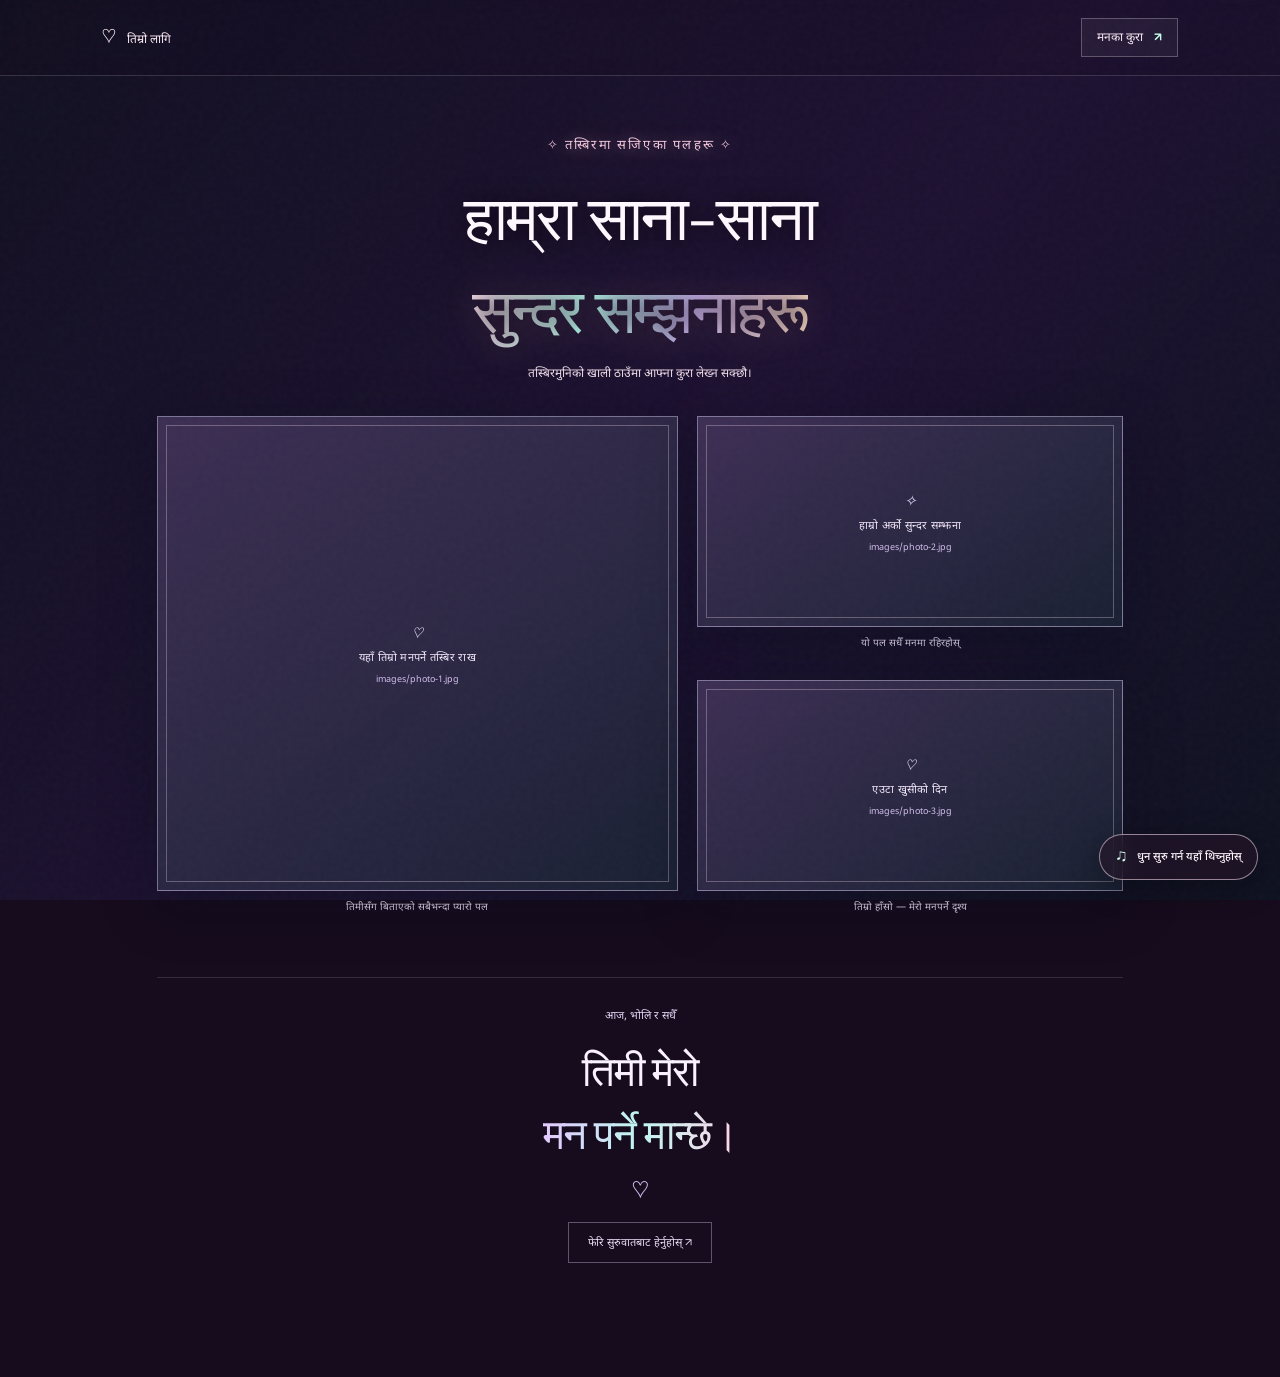
==== memories.html @ a3d659de "Initial commit" ====
<!doctype html><html lang="ne"><head><meta charset="utf-8"><meta name="viewport" content="width=device-width,initial-scale=1"><meta name="theme-color" content="#130f28"><title>हाम्रा सम्झनाहरू ♡</title><link rel="preconnect" href="https://fonts.googleapis.com"><link rel="preconnect" href="https://fonts.gstatic.com" crossorigin><link href="https://fonts.googleapis.com/css2?family=Noto+Sans+Devanagari:wght@400;500;600;700&display=swap" rel="stylesheet"><link rel="stylesheet" href="style.css"><link rel="stylesheet" href="theme.css"><link rel="stylesheet" href="music.css"></head><body class="page page-memories"><div class="video-backdrop"><video autoplay muted loop playsinline aria-hidden="true"><source src="love.mp4" type="video/mp4"></video></div><div class="video-shade"></div><div class="grain" aria-hidden="true"></div>
<header class="site-nav"><a class="nav-brand" href="index.html">♡ <span>तिम्रो लागि</span></a><a class="nav-next" href="wishes.html">मनका कुरा <b>↗</b></a></header><main class="memories-main"><section class="memories-heading reveal"><p class="page-kicker">✧ तस्बिरमा सजिएका पलहरू ✧</p><h1>हाम्रा साना-साना<br><span>सुन्दर सम्झनाहरू</span></h1><p>तस्बिरमुनिको खाली ठाउँमा आफ्ना कुरा लेख्न सक्छौ।</p></section><section class="memory-gallery">
<figure class="memory-shot shot-one reveal" data-image="photo-1.jpg"><div class="photo-placeholder"><span>♡</span><small>यहाँ तिम्रो मनपर्ने तस्बिर राख</small><b>images/photo-1.jpg</b></div><figcaption>तिमीसँग बिताएको सबैभन्दा प्यारो पल</figcaption></figure>
<figure class="memory-shot shot-two reveal" data-image="photo-2.jpg"><div class="photo-placeholder"><span>✧</span><small>हाम्रो अर्को सुन्दर सम्झना</small><b>images/photo-2.jpg</b></div><figcaption>यो पल सधैँ मनमा रहिरहोस्</figcaption></figure>
<figure class="memory-shot shot-three reveal" data-image="photo-3.jpg"><div class="photo-placeholder"><span>♡</span><small>एउटा खुसीको दिन</small><b>images/photo-3.jpg</b></div><figcaption>तिम्रो हाँसो — मेरो मनपर्ने दृश्य</figcaption></figure></section><section class="memories-end reveal"><span>आज, भोलि र सधैँ</span><h2>तिमी मेरो<br><em>मन पर्ने मान्छे।</em></h2><div>♡</div><a href="index.html">फेरि सुरुवातबाट हेर्नुहोस् ↗</a></section></main><button class="music-toggle" type="button" aria-pressed="false"><span class="music-icon">♫</span><span class="music-label">मधुर धुन सुन्नुहोस्</span></button><script src="script.js"></script></body></html>
---- style.css ----
@import url('https://fonts.googleapis.com/css2?family=DM+Sans:wght@400;500;600;700&family=Playfair+Display:ital,wght@0,500;0,600;0,700;1,500;1,600&display=swap');
:root{--night:#220c22;--night2:#32112d;--pink:#f2b4c8;--rose:#d982a1;--cream:#fff4ed;--muted:#c4aab9;--lilac:#ac8ba9;--gold:#ecc99b;--sans:'DM Sans',sans-serif;--serif:'Playfair Display',serif}*{box-sizing:border-box}html{scroll-behavior:smooth}body{margin:0;background:var(--night);color:var(--cream);font-family:var(--sans);overflow-x:hidden}a{color:inherit;text-decoration:none}.grain{position:fixed;inset:0;pointer-events:none;z-index:10;opacity:.12;background-image:url("data:image/svg+xml,%3Csvg viewBox='0 0 180 180' xmlns='http://www.w3.org/2000/svg'%3E%3Cfilter id='n'%3E%3CfeTurbulence type='fractalNoise' baseFrequency='.9' numOctaves='3' stitchTiles='stitch'/%3E%3C/filter%3E%3Crect width='100%25' height='100%25' filter='url(%23n)' opacity='.22'/%3E%3C/svg%3E")}.ambient{position:absolute;width:600px;height:600px;border-radius:50%;filter:blur(130px);opacity:.13;pointer-events:none}.ambient-one{top:0;left:-250px;background:#ba567d}.ambient-two{top:480px;right:-300px;background:#79507e}.topbar{height:84px;padding:0 8.3%;display:flex;align-items:center;justify-content:space-between;position:relative;z-index:2;border-bottom:1px solid #ffffff12}.wordmark{font:500 13px var(--sans);letter-spacing:.02em;color:#f7e6ed}.tiny-heart{color:var(--rose);margin-right:8px}.top-link{font-size:12px;color:var(--muted);letter-spacing:.04em}.top-link span{margin-left:8px;color:var(--pink)}.hero{min-height:710px;max-width:1200px;margin:auto;padding:96px 6% 100px;display:grid;grid-template-columns:1fr 1fr;align-items:center;position:relative}.hero-copy{z-index:1}.eyebrow{font-size:9px;font-weight:700;letter-spacing:.22em;color:#dd9ab2}.eyebrow-line{display:inline-block;width:27px;height:1px;background:#d98ea8;vertical-align:middle;margin:0 11px}h1,h2{font-family:var(--serif);font-weight:500;letter-spacing:-.035em}h1{font-size:clamp(54px,6.4vw,84px);line-height:1.04;margin:26px 0 20px}h1 em,h2 em{color:var(--pink);font-weight:500}.hero-sub{font-size:14px;line-height:1.9;color:var(--muted);margin:0 0 28px}.hero-sub em{color:var(--pink);font-family:var(--serif);font-size:16px}.button{display:inline-flex;align-items:center;gap:29px;padding:15px 19px;font-size:11px;letter-spacing:.025em;transition:transform .25s,box-shadow .25s}.button:hover{transform:translateY(-3px)}.button-primary{background:linear-gradient(105deg,#d47996,#b66d8f);color:white;box-shadow:0 8px 28px #c5688738}.button-primary:hover{box-shadow:0 12px 32px #c5688758}.button span{font-size:15px}.hero-note{display:flex;align-items:center;gap:10px;margin:42px 0 0;color:#a88d9d;font-size:10px;letter-spacing:.06em}.note-heart{font:25px var(--serif);color:#d989a5}.hero-art{height:480px;position:relative;display:flex;align-items:center;justify-content:center}.orbit{position:absolute;border:1px solid #f0b6d019;border-radius:50%;width:405px;height:405px;transform:rotate(-24deg)}.orbit-a{width:460px;height:310px;transform:rotate(37deg)}.moon{position:absolute;width:340px;height:340px;background:radial-gradient(circle at 36% 31%,#bd799c66,transparent 70%);filter:blur(20px);border-radius:50%}.main-photo{width:279px;height:350px;position:relative;z-index:1;transform:rotate(-4deg);box-shadow:0 25px 90px #0f07117a}.photo-placeholder{background:linear-gradient(145deg,#55304f,#2f1733 75%);border:1px solid #ffd2df2b;color:#e6c1d0;display:flex;flex-direction:column;align-items:center;justify-content:center;gap:9px;text-align:center;overflow:hidden}.photo-placeholder:before{content:'';position:absolute;inset:8px;border:1px solid #ffc5d41a}.photo-placeholder>span:not(.photo-mark){font:italic 15px var(--serif)}.photo-placeholder small{font-size:8px;color:#c19aac;letter-spacing:.03em}.photo-placeholder small b{color:#efb1c8;font-weight:600}.photo-mark{font-size:34px;color:#e59bb4}.photo-polaroid{position:absolute;width:146px;height:167px;bottom:15px;left:8px;z-index:2;transform:rotate(8deg);box-shadow:0 15px 45px #10071188}.photo-polaroid .photo-mark{font-size:25px}.photo-polaroid>span:not(.photo-mark){font-size:11px}.photo-polaroid:before{inset:6px}.photo-polaroid small{font-size:7px}.floating-caption{position:absolute;bottom:63px;right:3px;display:flex;align-items:center;gap:10px;font:italic 13px var(--serif);color:#edbfd0;transform:rotate(-7deg)}.caption-star{color:var(--gold);font-style:normal}.spark{position:absolute;color:var(--gold);animation:twinkle 2.5s ease-in-out infinite}.s1{top:76px;right:90px;font-size:22px}.s2{top:135px;left:35px;color:var(--pink);font-size:25px;animation-delay:.7s}.s3{bottom:68px;right:82px;font-size:16px;animation-delay:1.3s}.s4{top:80px;left:130px;font-size:30px;animation-delay:.3s}.scroll-cue{position:absolute;bottom:29px;left:50%;transform:translateX(-50%);font-size:8px;letter-spacing:.21em;color:#90748a;display:flex;align-items:center;gap:10px}.scroll-cue span{display:block;width:31px;height:1px;background:#986d86}.wish-section{padding:103px 8% 116px;background:linear-gradient(180deg,#35132f,#2c1029);display:grid;grid-template-columns:1fr 1fr;gap:8%;align-items:center}.section-heading h2,.film-heading h2,.gallery-heading h2{font-size:clamp(40px,5vw,62px);line-height:1.1;margin:20px 0}.wish-intro,.film-heading>p:last-child{max-width:310px;font-size:13px;line-height:1.9;color:var(--muted)}.wish-card{position:relative;border:1px solid #e2aec328;background:linear-gradient(138deg,#65345580,#38203b99);padding:42px 42px 36px;max-width:480px;box-shadow:0 24px 80px #16081755}.card-kicker{font-size:8px;letter-spacing:.23em;color:#dfa1b6;margin:0 0 22px}.birthday-message{font:17px/1.85 var(--serif);color:#f5e4e9;margin:0}.signature{font:italic 13px var(--serif);color:var(--pink);margin:26px 0 0}.signature span{font-size:20px;margin-left:8px}.card-decoration{position:absolute;color:#d790ab70}.deco-one{right:31px;top:23px;font-size:17px}.deco-two{right:31px;bottom:26px;font-size:24px}.film-section{padding:118px 9%;display:grid;grid-template-columns:.75fr 1.25fr;gap:8%;align-items:center}.film-frame{border:1px solid #f2b4c82b;padding:10px;background:#31142e;box-shadow:0 25px 70px #12091388}.film-frame video{display:block;width:100%;max-height:370px;object-fit:cover;background:#170b18}.film-caption{display:flex;justify-content:space-between;padding:13px 6px 4px;font-size:9px;letter-spacing:.06em;color:#c4a9b7}.film-caption span:last-child{color:#9e7c92}.final-cta{position:relative;text-align:center;padding:105px 20px 112px;background:#33132f;overflow:hidden}.cta-glow{position:absolute;width:390px;height:250px;background:#c7638850;filter:blur(100px);left:calc(50% - 195px);top:45px}.final-cta>*:not(.cta-glow){position:relative}.final-cta h2{font-size:clamp(43px,5.4vw,66px);line-height:1.1;margin:18px 0 30px}.button-outline{border:1px solid #db9eb7;color:#f5d7e1}.button-outline:hover{background:#ffffff0b}.cta-heart{display:block;color:#d783a1;margin:33px auto 0;font:30px var(--serif)}footer{height:85px;border-top:1px solid #ffffff12;padding:0 8.3%;display:flex;align-items:center;justify-content:space-between;color:#9a8092;font-size:9px;letter-spacing:.04em}.footer-heart{color:#d985a1}.memory-hero{text-align:center;min-height:438px;padding:92px 20px 50px;position:relative}.memory-hero h1{font-size:clamp(49px,6vw,74px);line-height:1.08;margin:22px 0 14px}.memory-lede{font-size:12px;color:var(--muted);letter-spacing:.02em}.memory-stamp{position:absolute;right:16%;top:147px;width:76px;height:76px;border:1px solid #efafc647;border-radius:50%;display:flex;flex-direction:column;align-items:center;justify-content:center;color:var(--pink);font-size:20px;transform:rotate(12deg)}.memory-stamp small{font-size:7px;line-height:1.2;text-align:center;text-transform:uppercase;letter-spacing:.12em}.reasons-section{padding:35px 9% 108px;text-align:center;background:linear-gradient(180deg,#32132f,#2b102a)}.reasons-grid{display:grid;grid-template-columns:repeat(3,1fr);gap:18px;margin-top:31px;text-align:left}.reason-card{min-height:255px;padding:28px 26px 24px;background:#ffffff07;border:1px solid #efb4ca20;position:relative;transition:transform .3s,border-color .3s}.reason-card:hover{transform:translateY(-6px);border-color:#efb4ca55}.reason-no{font-size:9px;letter-spacing:.14em;color:#a8869c}.reason-icon{position:absolute;right:24px;top:25px;color:#e3a3b9;font-size:20px}.reason-card h2{font-size:25px;margin:35px 0 12px}.reason-card p{font-size:11px;line-height:1.8;color:#c3aeba;max-width:240px;margin:0}.reason-scribble{display:block;margin-top:19px;color:#df9db5;font:italic 12px var(--serif)}.gallery-section{padding:105px 9% 120px}.gallery-heading{display:flex;align-items:end;justify-content:space-between;margin-bottom:32px}.gallery-heading h2{margin-bottom:0}.gallery-heading>p{max-width:260px;font-size:11px;line-height:1.8;color:var(--muted);margin-bottom:7px}.gallery-grid{display:grid;grid-template-columns:1.15fr .85fr;grid-template-rows:210px 210px;gap:17px}.gallery-photo{position:relative;transition:transform .35s}.gallery-photo:hover{transform:scale(1.015)}.gallery-tall{grid-row:span 2}.gallery-wide{background:linear-gradient(125deg,#57394f,#36213b)}.gallery-square{background:linear-gradient(125deg,#503554,#281d37)}.gallery-photo i{position:absolute;right:14px;bottom:12px;font:italic 13px var(--serif);color:#efc1d1}.gallery-photo>span:not(.photo-mark){font-size:15px}.gallery-photo small{font-size:8px}.letter-section{padding:28px 9% 100px;background:linear-gradient(180deg,#2c1029,#34132f)}.letter-card{max-width:710px;margin:auto;text-align:center;position:relative;padding:62px 70px;background:linear-gradient(140deg,#62345175,#3c1b3999);border:1px solid #f4bacb24}.letter-card h2{font-size:42px;line-height:1.2;margin:18px 0}.letter-card>p:not(.eyebrow){font:15px/1.9 var(--serif);color:#e5cad5;max-width:500px;margin:0 auto}.letter-signoff{margin-top:25px;color:#f0bdd0;font:italic 15px var(--serif)}.letter-signoff span{font-size:20px}.letter-spark{position:absolute;top:26px;right:32px;color:#e9c599;font-size:18px}.memory-bottom{text-align:center;padding:10px 20px 90px}.memory-bottom p{color:#c5aabc;font:italic 18px var(--serif);margin:0 0 19px}.reveal{opacity:0;transform:translateY(18px);transition:opacity .8s ease,transform .8s ease}.reveal.visible{opacity:1;transform:translateY(0)}
@keyframes twinkle{0%,100%{opacity:.45;transform:scale(.8)}50%{opacity:1;transform:scale(1.15)}}
@media(max-width:760px){.topbar{height:70px;padding:0 6%}.hero{grid-template-columns:1fr;padding:75px 8% 50px;min-height:auto}.hero-copy{text-align:center}.hero h1{font-size:57px}.hero-sub{font-size:12px}.hero-note{justify-content:center;margin-top:24px}.hero-art{height:410px;margin-top:17px}.main-photo{width:235px;height:300px}.orbit{width:360px;height:280px}.orbit-a{width:400px;height:265px}.photo-polaroid{left:1%;bottom:8px}.floating-caption{right:2%;bottom:36px}.scroll-cue{display:none}.wish-section{grid-template-columns:1fr;padding:80px 8%;gap:30px}.wish-card{padding:31px 27px}.film-section{grid-template-columns:1fr;padding:84px 8%;gap:24px}.film-frame video{max-height:280px}.final-cta{padding:85px 14px}.memory-hero{min-height:390px;padding-top:75px}.memory-stamp{top:auto;right:calc(50% - 38px);bottom:21px;width:58px;height:58px}.memory-stamp{font-size:16px}.memory-stamp small{font-size:6px}.reasons-section{padding:35px 7% 75px}.reasons-grid{grid-template-columns:1fr;gap:12px}.reason-card{min-height:205px}.reason-card h2{margin-top:22px}.gallery-section{padding:78px 7%}.gallery-heading{display:block}.gallery-heading>p{margin-top:15px}.gallery-grid{grid-template-columns:1fr 1fr;grid-template-rows:220px 175px}.gallery-tall{grid-row:span 2}.gallery-photo>span:not(.photo-mark){font-size:13px}.letter-section{padding:20px 7% 72px}.letter-card{padding:49px 24px}.letter-card h2{font-size:34px}.letter-card>p:not(.eyebrow){font-size:13px}footer{padding:18px 6%;height:auto;min-height:80px;gap:10px;flex-wrap:wrap}footer>span:nth-child(2){order:3;width:100%;text-align:center}.ambient{width:360px;height:360px;filter:blur(90px)}}
@media(prefers-reduced-motion:reduce){*,*::before,*::after{scroll-behavior:auto!important;animation-duration:.01ms!important;animation-iteration-count:1!important;transition-duration:.01ms!important}.reveal{opacity:1;transform:none}}

.photo-placeholder.has-photo{background:transparent}.photo-placeholder.has-photo:before{z-index:1;pointer-events:none}.photo-placeholder.has-photo>img{position:absolute;inset:0;width:100%;height:100%;object-fit:cover}.photo-placeholder.has-photo>span,.photo-placeholder.has-photo>small{display:none}.photo-placeholder.has-photo>i{z-index:2;text-shadow:0 1px 8px #000}
---- theme.css ----
:root{--dev:'Noto Sans Devanagari','DM Sans',sans-serif;--aqua:#bff7e8;--rose:#ffc4df;--lav:#d9c7ff}
.page{min-height:100vh;background:#160c1d;color:#fff8ff;font-family:var(--dev);position:relative;isolation:isolate}.video-backdrop{position:fixed;inset:0;z-index:-3;overflow:hidden;background:#180b20}.video-backdrop video{position:absolute;inset:0;width:100%;height:100%;object-fit:cover;opacity:.76}.video-shade{position:fixed;inset:0;z-index:-2;background:linear-gradient(180deg,#120b1b70,#13091954 48%,#120817a8)}.page-intro .video-shade{background:linear-gradient(90deg,#11081878,#1b0d1f48 45%,#180c2060),linear-gradient(0deg,#140a1c99,transparent 65%)}.page-wishes .video-shade{background:linear-gradient(130deg,#170817b8,#3c122d7c 54%,#190e30a6)}.page-memories .video-shade{background:linear-gradient(130deg,#101323b8,#261a4970 54%,#0c1521ba)}
.intro-screen{min-height:100svh;display:flex;flex-direction:column;align-items:center;justify-content:center;text-align:center;padding:48px 18px 30px;position:relative;overflow:hidden}.intro-kicker,.page-kicker{color:#f3c7dc;font-size:clamp(10px,1.3vw,13px);letter-spacing:.17em;text-shadow:0 1px 18px #ffd6ee80}.intro-frame{width:min(630px,94vw);margin:19px auto;padding:49px 30px 44px;position:relative;background:linear-gradient(140deg,#ffffff14,#f8d8ed0a);border:1px solid #ffdaed5c;backdrop-filter:blur(3px);box-shadow:0 0 85px #ff9cc51a,inset 0 0 45px #fff3f30a;animation:frame-arrive 1.3s both}.frame-corner{position:absolute;font-size:21px;color:#ffe4b0;text-shadow:0 0 18px #ffd396}.corner-tl{top:10px;left:13px}.corner-tr{top:10px;right:13px}.corner-bl{bottom:10px;left:13px}.corner-br{bottom:10px;right:13px}.intro-small{font-size:clamp(11px,1.7vw,15px);color:#fff0f7;margin:0 0 15px;text-shadow:0 2px 15px #170918}.intro-frame h1{font-size:clamp(38px,7.3vw,73px);line-height:1.46;margin:0;font-weight:600;letter-spacing:-.05em;color:#f7f0ff;text-shadow:0 3px 28px #f9c7e966}.intro-frame h1 span,.wishes-heading h1 span,.memories-heading h1 span{background:linear-gradient(100deg,#ffe0ee,#b9fff1 35%,#d8c2ff 66%,#ffe0c3);-webkit-background-clip:text;background-clip:text;color:transparent;filter:drop-shadow(0 2px 14px #e1a9d533)}.intro-divider{display:flex;align-items:center;justify-content:center;gap:13px;color:#ffe1ec;margin:13px 0 15px}.intro-divider i{height:1px;width:48px;background:linear-gradient(90deg,transparent,#ffdbec)}.intro-divider i:last-child{transform:rotate(180deg)}.intro-line{font-size:clamp(12px,1.7vw,16px);line-height:2;color:#fff0f7;text-shadow:0 2px 15px #180c1d;margin:0 0 23px}.enter-button{display:inline-flex;flex-direction:column;gap:7px;padding:13px 27px;border:1px solid #fcd5e9a6;background:#ffd7e923;color:#fff7fb;transition:background .3s,transform .3s;box-shadow:0 0 28px #efaacc20;text-decoration:none}.enter-button:hover{background:#ffd7e93c;transform:translateY(-3px)}.enter-button span{font-size:10px;color:#f4d3e6}.enter-button b{font-size:12px;letter-spacing:.05em}.intro-footer{display:flex;align-items:center;gap:12px;color:#f1d1e0;font-size:10px;letter-spacing:.1em;margin-top:22px}.footer-heart{font-size:18px;color:#ffc4df;animation:heartbeat 1.4s infinite}
.balloon{position:absolute;bottom:-170px;width:44px;height:57px;border-radius:52% 48% 50% 50%;background:linear-gradient(135deg,#ffdfedc9,#f071ac9c);box-shadow:inset -8px -8px 13px #8f347b40,0 0 24px #ffafd133;animation:balloon-rise 15s linear infinite;z-index:-1}.balloon:before{content:'';position:absolute;width:7px;height:7px;left:18px;bottom:-3px;transform:rotate(45deg);background:#ed8eb7}.balloon i{position:absolute;top:60px;left:21px;width:1px;height:72px;background:#ffe4f055}.balloon-one{left:8%;animation-duration:17s}.balloon-two{left:23%;width:32px;height:43px;background:linear-gradient(135deg,#d8fff0c9,#73cabaa1);animation-duration:21s;animation-delay:3s}.balloon-three{right:9%;background:linear-gradient(135deg,#f7dbffc9,#a77be8a1);animation-duration:19s;animation-delay:1s}.balloon-four{right:25%;width:35px;height:47px;background:linear-gradient(135deg,#fff0c9c9,#edaa79ad);animation-duration:22s;animation-delay:5s}.balloon-five{left:48%;width:26px;height:35px;animation-duration:18s;animation-delay:7s}.fireworks{position:absolute;color:#ffe4b5;font-size:32px;opacity:0;animation:firework 3.7s ease-out infinite;text-shadow:0 0 15px #ffe0a8}.fireworks b{position:absolute;color:#ffc3e0;font-size:23px;left:29px;top:-19px;font-weight:400}.firework-a{top:15%;left:14%}.firework-b{top:23%;right:16%;animation-delay:1.4s}.firework-c{bottom:21%;left:8%;animation-delay:2.6s}.float-heart{position:absolute;color:#ffd1e3;opacity:0;animation:heart-float 9s ease-in-out infinite}.heart-a{bottom:8%;right:14%;font-size:27px}.heart-b{bottom:8%;left:18%;font-size:17px;animation-delay:4s}
.site-nav{height:76px;padding:0 8%;display:flex;align-items:center;justify-content:space-between;border-bottom:1px solid #ffffff25;position:relative;z-index:2;background:#180c1c27;backdrop-filter:blur(7px)}.nav-brand,.nav-next{font-size:12px;color:#ffedf6;text-decoration:none}.nav-brand{font-size:20px}.nav-brand span{font-size:12px;margin-left:6px}.nav-caption{font-size:10px;color:#f6d5e5;letter-spacing:.08em}.nav-next{border:1px solid #ffffff42;padding:10px 15px;background:#ffffff0c}.nav-next b{margin-left:8px;color:#c6ffe9}.wishes-main,.memories-main{max-width:1000px;margin:auto;padding:58px 6% 76px}.wishes-heading,.memories-heading{text-align:center}.wishes-heading h1,.memories-heading h1{font-size:clamp(38px,6vw,62px);line-height:1.55;margin:14px 0 5px;font-weight:500;text-shadow:0 3px 25px #140817}.wishes-sub,.memories-heading>p:last-child{font-size:12px;color:#f2dfeb}.letter-glass{position:relative;max-width:710px;margin:32px auto 26px;padding:35px 43px 30px;background:linear-gradient(135deg,#ffe5f11d,#d7fff010);border:1px solid #ffd9ec4a;backdrop-filter:blur(5px);box-shadow:0 20px 75px #10071450,inset 0 0 45px #fff7fb08;color:#fff4fb}.letter-glass:before{content:'';position:absolute;inset:9px;border:1px solid #fff1f41c;pointer-events:none}.letter-glass>p{font-size:clamp(13px,1.55vw,16px);line-height:2.15;margin:0 0 13px;text-shadow:0 1px 12px #160b19}.letter-flower{position:absolute;top:-18px;left:calc(50% - 15px);font-size:28px;color:#ffd5e8;text-shadow:0 0 20px #ff91bf}.letter-sign{font-size:12px;line-height:1.9;color:#f6dae9;margin-top:16px}.letter-sign span{color:#fff2fa}.letter-sign b{font-size:21px;color:#ffc3df;margin-left:7px}.wishes-bottom{text-align:center;display:flex;align-items:center;justify-content:center;gap:20px;flex-wrap:wrap;color:#f5dce9;font-size:11px}.next-page-button{padding:12px 17px;border:1px solid #ffdaeb80;background:#ffe0ef19;color:#fff5fa;text-decoration:none;font-size:11px}.next-page-button b{margin-left:10px;color:#c3ffe7}.petal{position:fixed;color:#ffd5e6;opacity:.55;pointer-events:none;animation:petal-drift 9s ease-in-out infinite}.petal-one{left:7%;top:28%;font-size:20px}.petal-two{right:8%;top:43%;font-size:24px;animation-delay:2s}.petal-three{right:13%;bottom:11%;font-size:21px;animation-delay:4s}
.memories-main{max-width:1120px;padding-top:48px}.memories-heading h1{line-height:1.5}.memory-gallery{display:grid;grid-template-columns:1.1fr .9fr;grid-template-rows:245px 245px;gap:19px;margin:34px 0 52px}.memory-shot{margin:0;min-width:0;position:relative}.shot-one{grid-row:span 2}.memory-shot .photo-placeholder{height:calc(100% - 34px);position:relative;background:linear-gradient(145deg,#4c3c65b3,#1b2536cc);border:1px solid #e5d8ff72;overflow:hidden;display:flex;flex-direction:column;align-items:center;justify-content:center;gap:9px;backdrop-filter:blur(3px);box-shadow:0 14px 50px #080d1b65}.photo-placeholder:after{content:'';position:absolute;inset:8px;border:1px solid #fff2ff37;pointer-events:none}.photo-placeholder>span{font-size:34px;color:#e9dbff}.photo-placeholder small{font-size:11px;color:#f3e7fa}.photo-placeholder>b{font-size:9px;color:#d5c1ef;font-weight:400}.memory-shot figcaption{height:34px;padding-top:10px;font-size:10px;color:#f0e3fa;text-align:center}.memory-shot img{position:absolute;inset:0;width:100%;height:100%;object-fit:cover}.memory-shot.has-photo .photo-placeholder>span,.memory-shot.has-photo .photo-placeholder>small,.memory-shot.has-photo .photo-placeholder>b{display:none}.memories-end{text-align:center;padding:27px 15px 38px;border-top:1px solid #ffffff22}.memories-end>span{font-size:11px;color:#e4d4f6}.memories-end h2{font-size:42px;line-height:1.5;margin:12px 0;color:#f9f1ff;font-weight:500}.memories-end h2 em{font-style:normal;background:linear-gradient(90deg,#e3c8ff,#bff6f0,#ffd5e9);background-clip:text;color:transparent}.memories-end>div{font-size:24px;color:#ddc4ff}.memories-end a{display:inline-block;margin-top:14px;color:#e8dcf5;border:1px solid #e1d1f45e;padding:12px 19px;text-decoration:none;font-size:11px}.reveal{transition:opacity .9s ease,transform .9s ease}.reveal.visible{transform:translateY(0)}
@keyframes balloon-rise{0%{transform:translateY(0) rotate(-7deg);opacity:0}8%{opacity:.8}50%{transform:translate(18px,-60vh) rotate(8deg)}100%{transform:translate(-14px,-125vh) rotate(-8deg);opacity:0}}@keyframes firework{0%,48%,100%{opacity:0;transform:scale(.35)}55%{opacity:1;transform:scale(1.3)}68%{opacity:.8;transform:scale(1)}}@keyframes heartbeat{0%,100%{transform:scale(1)}40%{transform:scale(1.25)}}@keyframes heart-float{0%,100%{opacity:0;transform:translateY(0) rotate(-10deg)}20%,70%{opacity:.8}90%{opacity:0;transform:translateY(-75vh) rotate(14deg)}}@keyframes petal-drift{0%,100%{transform:translate(0,0) rotate(-10deg)}50%{transform:translate(10px,-28px) rotate(15deg)}}@keyframes frame-arrive{from{opacity:0;transform:translateY(24px) scale(.98)}to{opacity:1;transform:translateY(0) scale(1)}}
@media(max-width:650px){.intro-frame{padding:43px 15px 35px}.intro-frame h1{font-size:clamp(34px,9vw,52px)}.site-nav{height:64px;padding:0 5%}.nav-caption{display:none}.wishes-main,.memories-main{padding:43px 6% 55px}.letter-glass{padding:31px 23px 26px;margin-top:27px}.letter-glass>p{font-size:13px;line-height:2}.wishes-heading h1,.memories-heading h1{font-size:clamp(34px,8vw,48px)}.memory-gallery{grid-template-columns:1fr 1fr;grid-template-rows:220px 175px;gap:10px;margin-top:27px}.shot-one{grid-row:span 2}.memory-shot figcaption{font-size:9px;line-height:1.5}.memory-shot .photo-placeholder{height:calc(100% - 43px)}.memory-shot figcaption{height:43px;padding:7px 3px}.memories-end h2{font-size:34px}.firework-a{left:3%}.firework-b{right:5%}.firework-c{display:none}}
@media(prefers-reduced-motion:reduce){*,*::before,*::after{animation-duration:.01ms!important;animation-iteration-count:1!important;scroll-behavior:auto!important;transition-duration:.01ms!important}.reveal{opacity:1;transform:none}}
---- music.css ----
.music-toggle{position:fixed;right:22px;bottom:20px;z-index:20;display:flex;align-items:center;gap:9px;padding:11px 15px;border:1px solid #ffe4f08a;border-radius:999px;background:#2415289c;color:#fff5fa;font:500 11px var(--dev);backdrop-filter:blur(12px);box-shadow:0 8px 30px #08050c66;cursor:pointer;transition:transform .25s,background .25s,border-color .25s}.music-toggle:hover{transform:translateY(-2px);background:#47233fbd}.music-toggle.is-playing{border-color:#c5ffeba0;background:#18362eb8}.music-icon{color:#d5fff0;font-size:17px}.music-toggle.is-playing .music-icon{animation:music-pulse 1.7s ease-in-out infinite}@keyframes music-pulse{50%{transform:scale(1.22);color:#ffe0ee}}@media(max-width:500px){.music-toggle{right:12px;bottom:12px;padding:10px 12px;font-size:10px}}
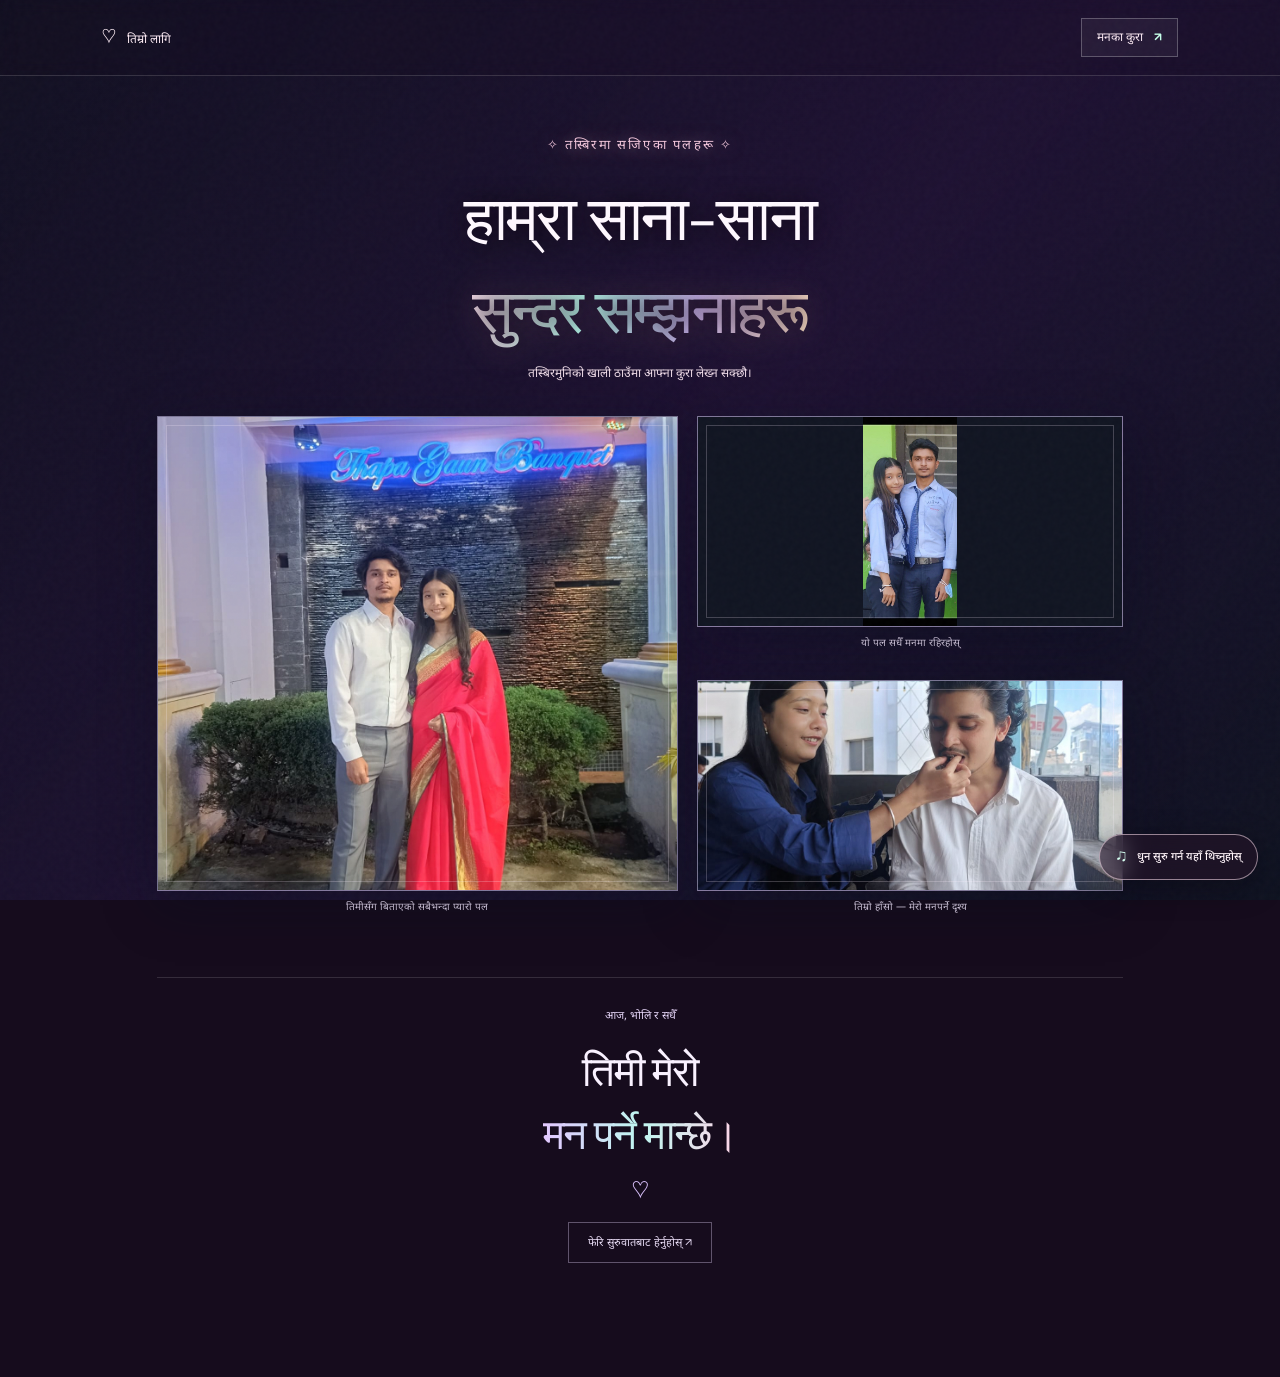
==== commit 0f8af0cf: "final" ====
--- a/memories.html
+++ b/memories.html
@@ -1,5 +1,57 @@
-<!doctype html><html lang="ne"><head><meta charset="utf-8"><meta name="viewport" content="width=device-width,initial-scale=1"><meta name="theme-color" content="#130f28"><title>हाम्रा सम्झनाहरू ♡</title><link rel="preconnect" href="https://fonts.googleapis.com"><link rel="preconnect" href="https://fonts.gstatic.com" crossorigin><link href="https://fonts.googleapis.com/css2?family=Noto+Sans+Devanagari:wght@400;500;600;700&display=swap" rel="stylesheet"><link rel="stylesheet" href="style.css"><link rel="stylesheet" href="theme.css"><link rel="stylesheet" href="music.css"></head><body class="page page-memories"><div class="video-backdrop"><video autoplay muted loop playsinline aria-hidden="true"><source src="love.mp4" type="video/mp4"></video></div><div class="video-shade"></div><div class="grain" aria-hidden="true"></div>
-<header class="site-nav"><a class="nav-brand" href="index.html">♡ <span>तिम्रो लागि</span></a><a class="nav-next" href="wishes.html">मनका कुरा <b>↗</b></a></header><main class="memories-main"><section class="memories-heading reveal"><p class="page-kicker">✧ तस्बिरमा सजिएका पलहरू ✧</p><h1>हाम्रा साना-साना<br><span>सुन्दर सम्झनाहरू</span></h1><p>तस्बिरमुनिको खाली ठाउँमा आफ्ना कुरा लेख्न सक्छौ।</p></section><section class="memory-gallery">
-<figure class="memory-shot shot-one reveal" data-image="photo-1.jpg"><div class="photo-placeholder"><span>♡</span><small>यहाँ तिम्रो मनपर्ने तस्बिर राख</small><b>images/photo-1.jpg</b></div><figcaption>तिमीसँग बिताएको सबैभन्दा प्यारो पल</figcaption></figure>
-<figure class="memory-shot shot-two reveal" data-image="photo-2.jpg"><div class="photo-placeholder"><span>✧</span><small>हाम्रो अर्को सुन्दर सम्झना</small><b>images/photo-2.jpg</b></div><figcaption>यो पल सधैँ मनमा रहिरहोस्</figcaption></figure>
-<figure class="memory-shot shot-three reveal" data-image="photo-3.jpg"><div class="photo-placeholder"><span>♡</span><small>एउटा खुसीको दिन</small><b>images/photo-3.jpg</b></div><figcaption>तिम्रो हाँसो — मेरो मनपर्ने दृश्य</figcaption></figure></section><section class="memories-end reveal"><span>आज, भोलि र सधैँ</span><h2>तिमी मेरो<br><em>मन पर्ने मान्छे।</em></h2><div>♡</div><a href="index.html">फेरि सुरुवातबाट हेर्नुहोस् ↗</a></section></main><button class="music-toggle" type="button" aria-pressed="false"><span class="music-icon">♫</span><span class="music-label">मधुर धुन सुन्नुहोस्</span></button><script src="script.js"></script></body></html>
+<!doctype html>
+<html lang="ne">
+
+<head>
+    <meta charset="utf-8">
+    <meta name="viewport" content="width=device-width,initial-scale=1">
+    <meta name="theme-color" content="#130f28">
+    <title>हाम्रा सम्झनाहरू ♡</title>
+    <link rel="preconnect" href="https://fonts.googleapis.com">
+    <link rel="preconnect" href="https://fonts.gstatic.com" crossorigin>
+    <link href="https://fonts.googleapis.com/css2?family=Noto+Sans+Devanagari:wght@400;500;600;700&display=swap"
+        rel="stylesheet">
+    <link rel="stylesheet" href="style.css">
+    <link rel="stylesheet" href="theme.css">
+    <link rel="stylesheet" href="music.css">
+</head>
+
+<body class="page page-memories">
+    <div class="video-backdrop"><video autoplay muted loop playsinline aria-hidden="true">
+            <source src="love.mp4" type="video/mp4">
+        </video></div>
+    <div class="video-shade"></div>
+    <div class="grain" aria-hidden="true"></div>
+    <header class="site-nav"><a class="nav-brand" href="index.html">♡ <span>तिम्रो लागि</span></a><a class="nav-next"
+            href="wishes.html">मनका कुरा <b>↗</b></a></header>
+    <main class="memories-main">
+        <section class="memories-heading reveal">
+            <p class="page-kicker">✧ तस्बिरमा सजिएका पलहरू ✧</p>
+            <h1>हाम्रा साना-साना<br><span>सुन्दर सम्झनाहरू</span></h1>
+            <p>तस्बिरमुनिको खाली ठाउँमा आफ्ना कुरा लेख्न सक्छौ।</p>
+        </section>
+        <section class="memory-gallery">
+            <figure class="memory-shot shot-one reveal" data-image="2.jpeg">
+                <div class="photo-placeholder"><span>♡</span><small>यहाँ तिम्रो मनपर्ने तस्बिर राख</small><b>2.jpeg</b>
+                </div>
+                <figcaption>तिमीसँग बिताएको सबैभन्दा प्यारो पल</figcaption>
+            </figure>
+            <figure class="memory-shot shot-two reveal" data-image="4.jpeg">
+                <div class="photo-placeholder"><span>✧</span><small>हाम्रो अर्को सुन्दर सम्झना</small><b>4.jpeg</b>
+                </div>
+                <figcaption>यो पल सधैँ मनमा रहिरहोस्</figcaption>
+            </figure>
+            <figure class="memory-shot shot-three reveal" data-image="1.jpeg">
+                <div class="photo-placeholder"><span>♡</span><small>एउटा खुसीको दिन</small><b>1.jpeg</b></div>
+                <figcaption>तिम्रो हाँसो — मेरो मनपर्ने दृश्य</figcaption>
+            </figure>
+        </section>
+        <section class="memories-end reveal"><span>आज, भोलि र सधैँ</span>
+            <h2>तिमी मेरो<br><em>मन पर्ने मान्छे।</em></h2>
+            <div>♡</div><a href="index.html">फेरि सुरुवातबाट हेर्नुहोस् ↗</a>
+        </section>
+    </main><button class="music-toggle" type="button" aria-pressed="false"><span class="music-icon">♫</span><span
+            class="music-label">मधुर धुन सुन्नुहोस्</span></button>
+    <script src="script.js"></script>
+</body>
+
+</html>
--- a/theme.css
+++ b/theme.css
@@ -3,7 +3,7 @@
 .intro-screen{min-height:100svh;display:flex;flex-direction:column;align-items:center;justify-content:center;text-align:center;padding:48px 18px 30px;position:relative;overflow:hidden}.intro-kicker,.page-kicker{color:#f3c7dc;font-size:clamp(10px,1.3vw,13px);letter-spacing:.17em;text-shadow:0 1px 18px #ffd6ee80}.intro-frame{width:min(630px,94vw);margin:19px auto;padding:49px 30px 44px;position:relative;background:linear-gradient(140deg,#ffffff14,#f8d8ed0a);border:1px solid #ffdaed5c;backdrop-filter:blur(3px);box-shadow:0 0 85px #ff9cc51a,inset 0 0 45px #fff3f30a;animation:frame-arrive 1.3s both}.frame-corner{position:absolute;font-size:21px;color:#ffe4b0;text-shadow:0 0 18px #ffd396}.corner-tl{top:10px;left:13px}.corner-tr{top:10px;right:13px}.corner-bl{bottom:10px;left:13px}.corner-br{bottom:10px;right:13px}.intro-small{font-size:clamp(11px,1.7vw,15px);color:#fff0f7;margin:0 0 15px;text-shadow:0 2px 15px #170918}.intro-frame h1{font-size:clamp(38px,7.3vw,73px);line-height:1.46;margin:0;font-weight:600;letter-spacing:-.05em;color:#f7f0ff;text-shadow:0 3px 28px #f9c7e966}.intro-frame h1 span,.wishes-heading h1 span,.memories-heading h1 span{background:linear-gradient(100deg,#ffe0ee,#b9fff1 35%,#d8c2ff 66%,#ffe0c3);-webkit-background-clip:text;background-clip:text;color:transparent;filter:drop-shadow(0 2px 14px #e1a9d533)}.intro-divider{display:flex;align-items:center;justify-content:center;gap:13px;color:#ffe1ec;margin:13px 0 15px}.intro-divider i{height:1px;width:48px;background:linear-gradient(90deg,transparent,#ffdbec)}.intro-divider i:last-child{transform:rotate(180deg)}.intro-line{font-size:clamp(12px,1.7vw,16px);line-height:2;color:#fff0f7;text-shadow:0 2px 15px #180c1d;margin:0 0 23px}.enter-button{display:inline-flex;flex-direction:column;gap:7px;padding:13px 27px;border:1px solid #fcd5e9a6;background:#ffd7e923;color:#fff7fb;transition:background .3s,transform .3s;box-shadow:0 0 28px #efaacc20;text-decoration:none}.enter-button:hover{background:#ffd7e93c;transform:translateY(-3px)}.enter-button span{font-size:10px;color:#f4d3e6}.enter-button b{font-size:12px;letter-spacing:.05em}.intro-footer{display:flex;align-items:center;gap:12px;color:#f1d1e0;font-size:10px;letter-spacing:.1em;margin-top:22px}.footer-heart{font-size:18px;color:#ffc4df;animation:heartbeat 1.4s infinite}
 .balloon{position:absolute;bottom:-170px;width:44px;height:57px;border-radius:52% 48% 50% 50%;background:linear-gradient(135deg,#ffdfedc9,#f071ac9c);box-shadow:inset -8px -8px 13px #8f347b40,0 0 24px #ffafd133;animation:balloon-rise 15s linear infinite;z-index:-1}.balloon:before{content:'';position:absolute;width:7px;height:7px;left:18px;bottom:-3px;transform:rotate(45deg);background:#ed8eb7}.balloon i{position:absolute;top:60px;left:21px;width:1px;height:72px;background:#ffe4f055}.balloon-one{left:8%;animation-duration:17s}.balloon-two{left:23%;width:32px;height:43px;background:linear-gradient(135deg,#d8fff0c9,#73cabaa1);animation-duration:21s;animation-delay:3s}.balloon-three{right:9%;background:linear-gradient(135deg,#f7dbffc9,#a77be8a1);animation-duration:19s;animation-delay:1s}.balloon-four{right:25%;width:35px;height:47px;background:linear-gradient(135deg,#fff0c9c9,#edaa79ad);animation-duration:22s;animation-delay:5s}.balloon-five{left:48%;width:26px;height:35px;animation-duration:18s;animation-delay:7s}.fireworks{position:absolute;color:#ffe4b5;font-size:32px;opacity:0;animation:firework 3.7s ease-out infinite;text-shadow:0 0 15px #ffe0a8}.fireworks b{position:absolute;color:#ffc3e0;font-size:23px;left:29px;top:-19px;font-weight:400}.firework-a{top:15%;left:14%}.firework-b{top:23%;right:16%;animation-delay:1.4s}.firework-c{bottom:21%;left:8%;animation-delay:2.6s}.float-heart{position:absolute;color:#ffd1e3;opacity:0;animation:heart-float 9s ease-in-out infinite}.heart-a{bottom:8%;right:14%;font-size:27px}.heart-b{bottom:8%;left:18%;font-size:17px;animation-delay:4s}
 .site-nav{height:76px;padding:0 8%;display:flex;align-items:center;justify-content:space-between;border-bottom:1px solid #ffffff25;position:relative;z-index:2;background:#180c1c27;backdrop-filter:blur(7px)}.nav-brand,.nav-next{font-size:12px;color:#ffedf6;text-decoration:none}.nav-brand{font-size:20px}.nav-brand span{font-size:12px;margin-left:6px}.nav-caption{font-size:10px;color:#f6d5e5;letter-spacing:.08em}.nav-next{border:1px solid #ffffff42;padding:10px 15px;background:#ffffff0c}.nav-next b{margin-left:8px;color:#c6ffe9}.wishes-main,.memories-main{max-width:1000px;margin:auto;padding:58px 6% 76px}.wishes-heading,.memories-heading{text-align:center}.wishes-heading h1,.memories-heading h1{font-size:clamp(38px,6vw,62px);line-height:1.55;margin:14px 0 5px;font-weight:500;text-shadow:0 3px 25px #140817}.wishes-sub,.memories-heading>p:last-child{font-size:12px;color:#f2dfeb}.letter-glass{position:relative;max-width:710px;margin:32px auto 26px;padding:35px 43px 30px;background:linear-gradient(135deg,#ffe5f11d,#d7fff010);border:1px solid #ffd9ec4a;backdrop-filter:blur(5px);box-shadow:0 20px 75px #10071450,inset 0 0 45px #fff7fb08;color:#fff4fb}.letter-glass:before{content:'';position:absolute;inset:9px;border:1px solid #fff1f41c;pointer-events:none}.letter-glass>p{font-size:clamp(13px,1.55vw,16px);line-height:2.15;margin:0 0 13px;text-shadow:0 1px 12px #160b19}.letter-flower{position:absolute;top:-18px;left:calc(50% - 15px);font-size:28px;color:#ffd5e8;text-shadow:0 0 20px #ff91bf}.letter-sign{font-size:12px;line-height:1.9;color:#f6dae9;margin-top:16px}.letter-sign span{color:#fff2fa}.letter-sign b{font-size:21px;color:#ffc3df;margin-left:7px}.wishes-bottom{text-align:center;display:flex;align-items:center;justify-content:center;gap:20px;flex-wrap:wrap;color:#f5dce9;font-size:11px}.next-page-button{padding:12px 17px;border:1px solid #ffdaeb80;background:#ffe0ef19;color:#fff5fa;text-decoration:none;font-size:11px}.next-page-button b{margin-left:10px;color:#c3ffe7}.petal{position:fixed;color:#ffd5e6;opacity:.55;pointer-events:none;animation:petal-drift 9s ease-in-out infinite}.petal-one{left:7%;top:28%;font-size:20px}.petal-two{right:8%;top:43%;font-size:24px;animation-delay:2s}.petal-three{right:13%;bottom:11%;font-size:21px;animation-delay:4s}
-.memories-main{max-width:1120px;padding-top:48px}.memories-heading h1{line-height:1.5}.memory-gallery{display:grid;grid-template-columns:1.1fr .9fr;grid-template-rows:245px 245px;gap:19px;margin:34px 0 52px}.memory-shot{margin:0;min-width:0;position:relative}.shot-one{grid-row:span 2}.memory-shot .photo-placeholder{height:calc(100% - 34px);position:relative;background:linear-gradient(145deg,#4c3c65b3,#1b2536cc);border:1px solid #e5d8ff72;overflow:hidden;display:flex;flex-direction:column;align-items:center;justify-content:center;gap:9px;backdrop-filter:blur(3px);box-shadow:0 14px 50px #080d1b65}.photo-placeholder:after{content:'';position:absolute;inset:8px;border:1px solid #fff2ff37;pointer-events:none}.photo-placeholder>span{font-size:34px;color:#e9dbff}.photo-placeholder small{font-size:11px;color:#f3e7fa}.photo-placeholder>b{font-size:9px;color:#d5c1ef;font-weight:400}.memory-shot figcaption{height:34px;padding-top:10px;font-size:10px;color:#f0e3fa;text-align:center}.memory-shot img{position:absolute;inset:0;width:100%;height:100%;object-fit:cover}.memory-shot.has-photo .photo-placeholder>span,.memory-shot.has-photo .photo-placeholder>small,.memory-shot.has-photo .photo-placeholder>b{display:none}.memories-end{text-align:center;padding:27px 15px 38px;border-top:1px solid #ffffff22}.memories-end>span{font-size:11px;color:#e4d4f6}.memories-end h2{font-size:42px;line-height:1.5;margin:12px 0;color:#f9f1ff;font-weight:500}.memories-end h2 em{font-style:normal;background:linear-gradient(90deg,#e3c8ff,#bff6f0,#ffd5e9);background-clip:text;color:transparent}.memories-end>div{font-size:24px;color:#ddc4ff}.memories-end a{display:inline-block;margin-top:14px;color:#e8dcf5;border:1px solid #e1d1f45e;padding:12px 19px;text-decoration:none;font-size:11px}.reveal{transition:opacity .9s ease,transform .9s ease}.reveal.visible{transform:translateY(0)}
+.memories-main{max-width:1120px;padding-top:48px}.memories-heading h1{line-height:1.5}.memory-gallery{display:grid;grid-template-columns:1.1fr .9fr;grid-template-rows:245px 245px;gap:19px;margin:34px 0 52px}.memory-shot{margin:0;min-width:0;position:relative}.shot-one{grid-row:span 2}.memory-shot .photo-placeholder{height:calc(100% - 34px);position:relative;background:linear-gradient(145deg,#4c3c65b3,#1b2536cc);border:1px solid #e5d8ff72;overflow:hidden;display:flex;flex-direction:column;align-items:center;justify-content:center;gap:9px;backdrop-filter:blur(3px);box-shadow:0 14px 50px #080d1b65}.photo-placeholder:after{content:'';position:absolute;inset:8px;border:1px solid #fff2ff37;pointer-events:none}.photo-placeholder>span{font-size:34px;color:#e9dbff}.photo-placeholder small{font-size:11px;color:#f3e7fa}.photo-placeholder>b{font-size:9px;color:#d5c1ef;font-weight:400}.memory-shot figcaption{height:34px;padding-top:10px;font-size:10px;color:#f0e3fa;text-align:center}.memory-shot img{position:absolute;inset:0;width:100%;height:100%;object-fit:cover}.shot-two img{object-fit:contain;object-position:center;background:#111522}.memory-shot.has-photo .photo-placeholder>span,.memory-shot.has-photo .photo-placeholder>small,.memory-shot.has-photo .photo-placeholder>b{display:none}.memories-end{text-align:center;padding:27px 15px 38px;border-top:1px solid #ffffff22}.memories-end>span{font-size:11px;color:#e4d4f6}.memories-end h2{font-size:42px;line-height:1.5;margin:12px 0;color:#f9f1ff;font-weight:500}.memories-end h2 em{font-style:normal;background:linear-gradient(90deg,#e3c8ff,#bff6f0,#ffd5e9);background-clip:text;color:transparent}.memories-end>div{font-size:24px;color:#ddc4ff}.memories-end a{display:inline-block;margin-top:14px;color:#e8dcf5;border:1px solid #e1d1f45e;padding:12px 19px;text-decoration:none;font-size:11px}.reveal{transition:opacity .9s ease,transform .9s ease}.reveal.visible{transform:translateY(0)}
 @keyframes balloon-rise{0%{transform:translateY(0) rotate(-7deg);opacity:0}8%{opacity:.8}50%{transform:translate(18px,-60vh) rotate(8deg)}100%{transform:translate(-14px,-125vh) rotate(-8deg);opacity:0}}@keyframes firework{0%,48%,100%{opacity:0;transform:scale(.35)}55%{opacity:1;transform:scale(1.3)}68%{opacity:.8;transform:scale(1)}}@keyframes heartbeat{0%,100%{transform:scale(1)}40%{transform:scale(1.25)}}@keyframes heart-float{0%,100%{opacity:0;transform:translateY(0) rotate(-10deg)}20%,70%{opacity:.8}90%{opacity:0;transform:translateY(-75vh) rotate(14deg)}}@keyframes petal-drift{0%,100%{transform:translate(0,0) rotate(-10deg)}50%{transform:translate(10px,-28px) rotate(15deg)}}@keyframes frame-arrive{from{opacity:0;transform:translateY(24px) scale(.98)}to{opacity:1;transform:translateY(0) scale(1)}}
 @media(max-width:650px){.intro-frame{padding:43px 15px 35px}.intro-frame h1{font-size:clamp(34px,9vw,52px)}.site-nav{height:64px;padding:0 5%}.nav-caption{display:none}.wishes-main,.memories-main{padding:43px 6% 55px}.letter-glass{padding:31px 23px 26px;margin-top:27px}.letter-glass>p{font-size:13px;line-height:2}.wishes-heading h1,.memories-heading h1{font-size:clamp(34px,8vw,48px)}.memory-gallery{grid-template-columns:1fr 1fr;grid-template-rows:220px 175px;gap:10px;margin-top:27px}.shot-one{grid-row:span 2}.memory-shot figcaption{font-size:9px;line-height:1.5}.memory-shot .photo-placeholder{height:calc(100% - 43px)}.memory-shot figcaption{height:43px;padding:7px 3px}.memories-end h2{font-size:34px}.firework-a{left:3%}.firework-b{right:5%}.firework-c{display:none}}
 @media(prefers-reduced-motion:reduce){*,*::before,*::after{animation-duration:.01ms!important;animation-iteration-count:1!important;scroll-behavior:auto!important;transition-duration:.01ms!important}.reveal{opacity:1;transform:none}}
